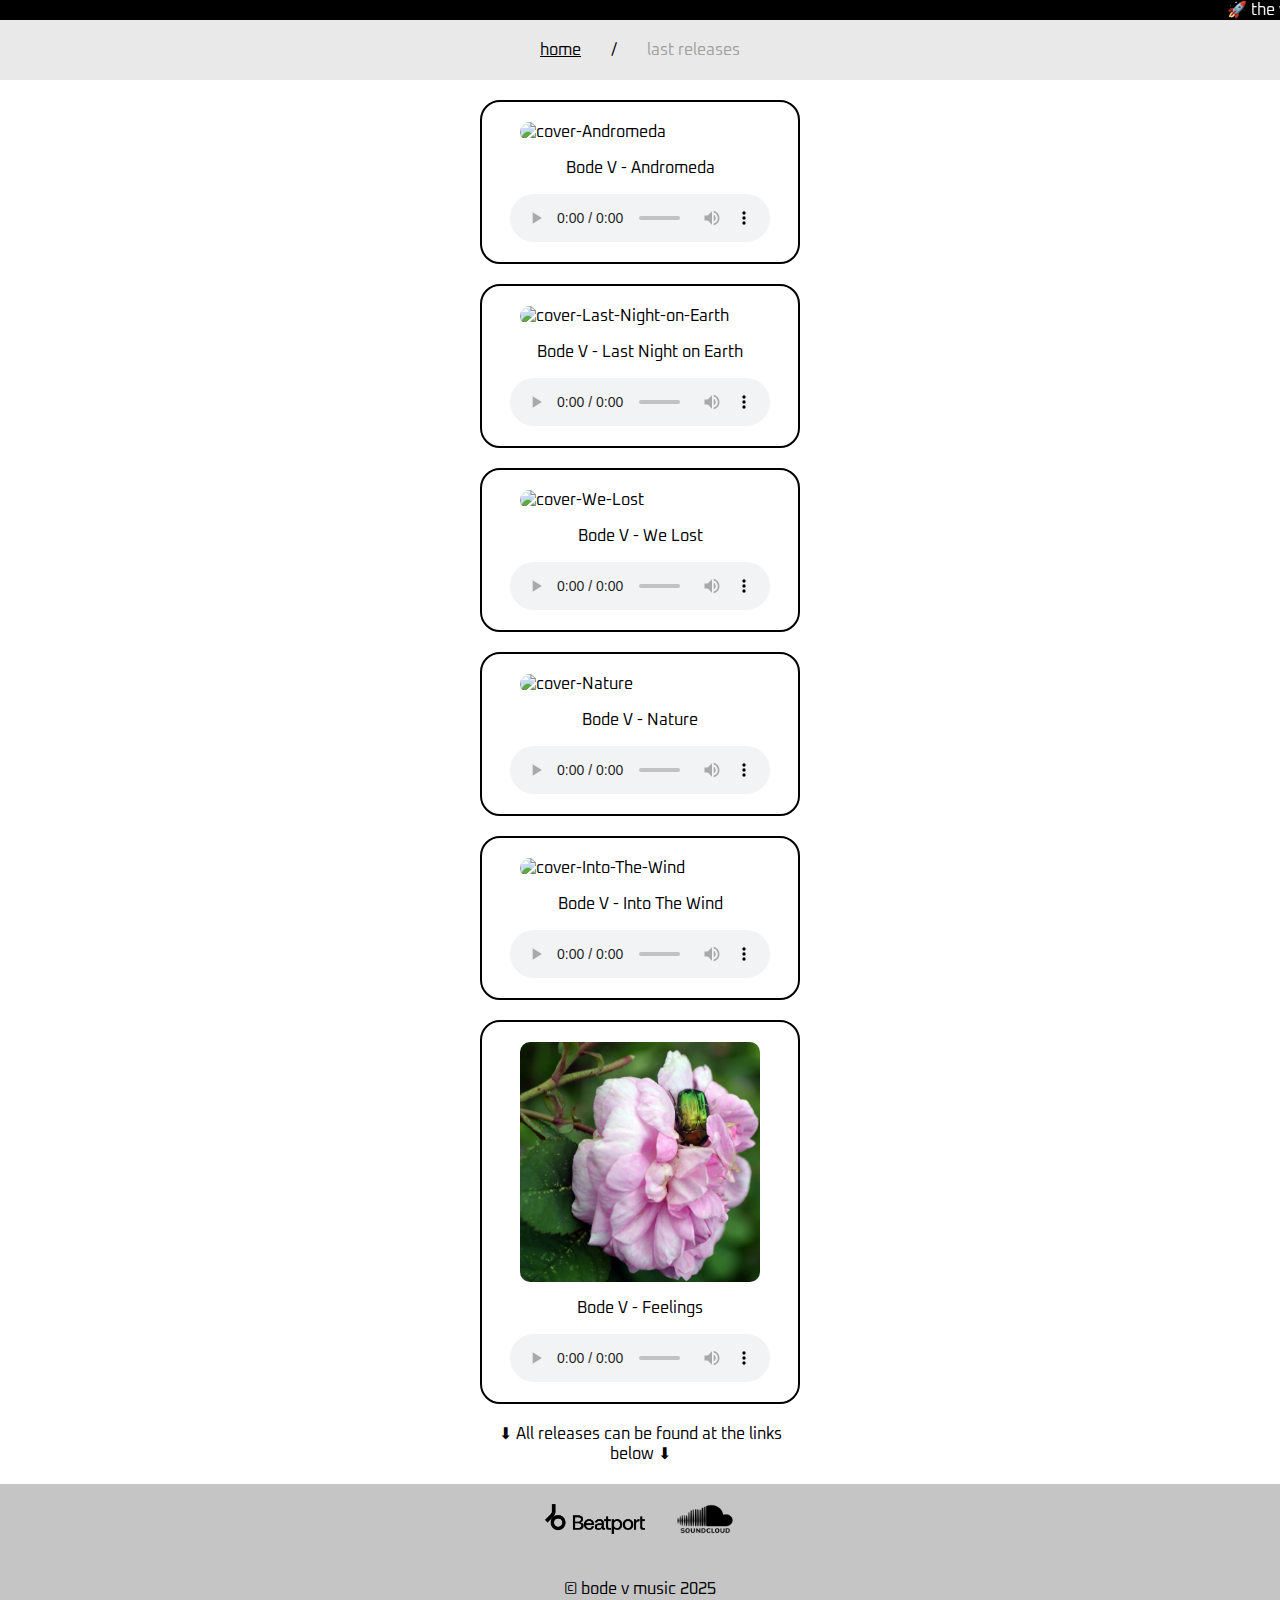
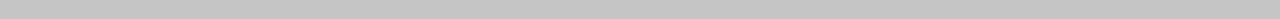
==== releases.html @ 2542f3e3 "add new design for releases and add new svg logo start" ====
<!DOCTYPE html>
<html lang="en">
  <head>
    <meta charset="UTF-8" />
    <meta
      name="viewport"
      content="width=device-width, initial-scale=1.0, maximum-scale=1.0, user-scalable=0"
    />
 

<link rel="preconnect" href="https://fonts.googleapis.com">
<link rel="preconnect" href="https://fonts.gstatic.com" crossorigin>
<link href="https://fonts.googleapis.com/css2?family=Oxanium:wght@200..800&display=swap" rel="stylesheet">


    <link rel="stylesheet" href="./styles.css" />

    <title>bode v releases</title>
    <link rel="icon" type="image/x-icon" href="./img/earth.png">
  </head>

  <body>
    <header>
      <div class="banner"><marquee>&#128640; the website is under construction</marquee></div>
      <div class="header-container">
        <nav class="header-nav">
      </div>
      <ul class="link-menu">
 <li><a class="link-return" href="./index.html">home</a></li> /
        <li><a class="link-end" href="#">last releases</a></li>
  
      </ul>
      </nav>
    </header>

    <main class="home-releases">
        <div class="container-releases">
           
             </div>
 <div class="releases">

<ul>
<li>

    <article class="list-releases">
     <img class="img-cover" src="./img/releases-cover/andromeda.jpg" alt="cover-Andromeda" width="240px height=240px"> 
       <p class="name">Bode V - Andromeda</p>
      <audio controls class="audio" >
  <source src="./music/Bode V - Andromeda (Original Mix).mp3">
</audio>
    </article>
</li>

     <li>
   <article class="list-releases">
     <img class="img-cover" src="./img/releases-cover/andromeda.jpg" alt="cover-Last-Night-on-Earth" width="240px height=240px"> 
       <p class="name">Bode V - Last Night on Earth</p>
      <audio controls class="audio">
  <source src="./music/Bode V - Last Night on Earth (Original Mix).mp3">
</audio>
    </article>
</li>

     <li>
     <article class="list-releases">
     <img class="img-cover" src="./img/releases-cover/we-lost.jpg" alt="cover-We-Lost" width="240px height=240px"> 
       <p class="name">Bode V - We Lost</p>
      <audio controls class="audio">
  <source src="./music/Bode V - We Lost (Original Mix).mp3">
</audio>
    </article>
</li>

 <li>
    <article class="list-releases">
     <img class="img-cover" src="./img/releases-cover/nature.jpg" alt="cover-Nature" width="240px height=240px"> 
       <p class="name">Bode V - Nature</p>
      <audio controls class="audio">
  <source src="./music/Bode V - Nature (Original Mix).mp3">
</audio>
    </article>
</li>

   <li>
 <article class="list-releases">
     <img class="img-cover" src="./img/releases-cover/nature.jpg" alt="cover-Into-The-Wind" width="240px height=240px"> 
       <p class="name">Bode V - Into The Wind</p>
      <audio controls class="audio">
  <source src="./music/Bode V - Into The Wind (Original Mix).mp3">
</audio>
    </article>
</li>

<li> 
  <article class="list-releases">
     <img class="img-cover" src="./img/releases-cover/feelings.jpg" alt="cover-Feelings" width="240px height=240px"> 
       <p class="name">Bode V - Feelings</p>
      <audio controls class="audio">
  <source src="./music/Bode V - Feelings (Original Mix).mp3">
</audio>
    </article>
  </li>

</ul>

<p class="inform-all-releases">&#11015; All releases can be found at the links below 	&#11015;</p>
</div>

 </div>
 
    </main>
    <footer class="container">
      <div>
      <div class="footer-container">
    
<div class="address-info">
<address class="footer-address">
<ul class="social-list">

  <li><a href="https://www.beatport.com/artist/bode-v/555385" target="_blank"> 
 <img class="footer-logo" width="100" height="30" src="./img/beatport-logo.png"  alt="beatport-logo">
  </a></li>

 <li><a href="https://soundcloud.com/bode_v" target="_blank"> 
 <img class="footer-logo" width="60" height="30"  src="./img/soundcloud-logo.png"  alt="soundcloud-logo">
  </a></li>
  </ul>
</address>
</div>
<div class="copyright">&copy; bode v music 2025 </div>


      </div>
      </div>
    </footer>
  </body>
</html>
---- styles.css ----
:root {

  --white-color: #ffffff;
  
}


body{
  font-family: "Oxanium", sans-serif;
    font-optical-sizing: auto;
    font-weight: weight;
    font-style: normal;
    margin: 0;


   
  
}

.banner{
  background-color: black;
  color: white;
display: flex;
  align-items: center;
  justify-content: center
}



 
a{
text-decoration: none;
color: black;
}

ul{
list-style-type: none;
padding: 0;
margin: 0;
 
}



/*header*/


.link-menu{
  padding: 20px 10px;
display: flex;
  justify-content: center;
  gap: 30px;
  background-color: rgb(233, 233, 233);
}



.link{
  border: 1px solid;
padding: 5px 15px;
border-radius: 8px;
}

.link:hover {
  transition: 0.3s;
border-color: rgb(255, 0, 0);
}


.link-end{
  color: rgb(160, 160, 160);
}

.link-return {
  text-decoration: underline;
}


.link-return:hover{
    transition: 0.3s;
    text-decoration: underline;
      color: red;
}


/*header*/


/*main*/
.home{

  height: 1000px;
 background-image: url("./img/background.jpg");
 background-size: cover;

  display: flex;
    justify-content: center;
    align-items: center;
}


.home-releases {

  display: flex;
  justify-content: center;


}


 .title {
   margin: 0;
  font-size: 90px;
      color: var(--white-color);
 }

.title:hover{
  color: red;
}





/*main*/


/*releases*/

.releases{
    
  width: 360px;
}
 


.list-releases{
  padding-top: 20px;
  padding-bottom: 20px;
 border: 2px solid rgb(0, 0, 0);
 border-radius: 20px;
margin: 20px 20px;
transition: 1s;


}

.list-releases:hover {
  transform: scale(1.02);
  transition: 1s;
  
}

.name{
  color: rgb(0, 0, 0);
  text-align: center;
}

.img-cover{
  border-radius: 10px;
  margin: auto;
    display: block;
   
}

.audio{
margin: auto;
  display: block;
width: 260px;
  height: 48px;

}


.inform-all-releases{
  margin: 20px;
  text-align: center;
}

/*releases*/


/*footer*/

.footer-container{
  background-color: rgb(197, 197, 197);

}

.footer-menu{
display: flex;
  justify-content: center;
    gap: 30px;
    padding: 20px 10px;
    }



.social-list{
  display: flex;
    justify-content: center;
    gap: 30px;
    padding: 20px 10px;
}


.social-logo {
  fill: rgb(0, 0, 0);
  transition: 1.05s;
}

.social-logo:hover {
  fill: rgb(33, 182, 58);
  scale: 1.14;
  transition: 1.05s;
}


.copyright{
    display: flex;
      justify-content: center;
      padding: 20px 10px;
      font-size: 16px;
}

/*footer*/
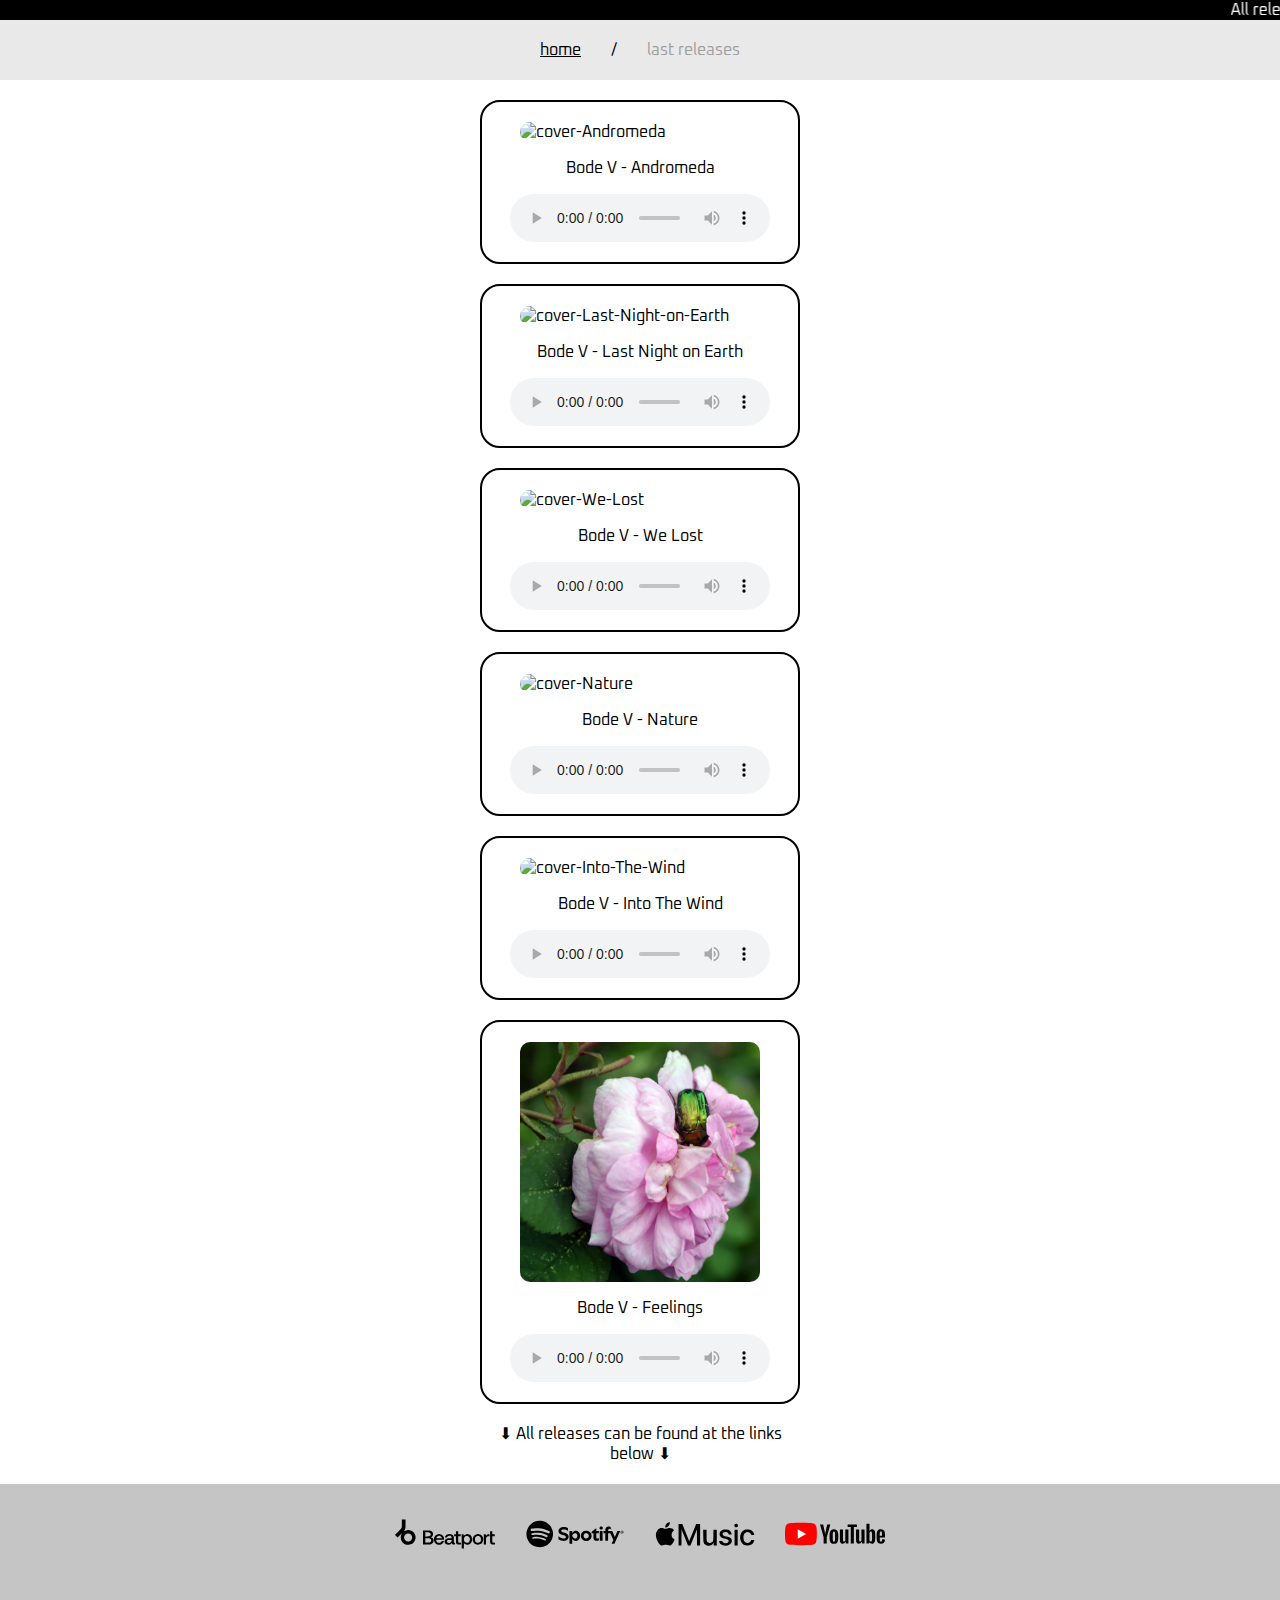
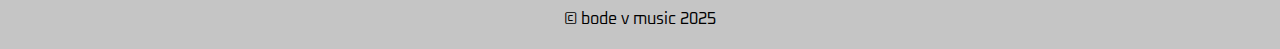
==== commit 1782451f: "work with validation" ====
--- a/releases.html
+++ b/releases.html
@@ -6,132 +6,212 @@
       name="viewport"
       content="width=device-width, initial-scale=1.0, maximum-scale=1.0, user-scalable=0"
     />
- 
-
-<link rel="preconnect" href="https://fonts.googleapis.com">
-<link rel="preconnect" href="https://fonts.gstatic.com" crossorigin>
-<link href="https://fonts.googleapis.com/css2?family=Oxanium:wght@200..800&display=swap" rel="stylesheet">
-
+
+    <link rel="preconnect" href="https://fonts.googleapis.com" />
+    <link rel="preconnect" href="https://fonts.gstatic.com" crossorigin />
+    <link
+      href="https://fonts.googleapis.com/css2?family=Oxanium:wght@200..800&display=swap"
+      rel="stylesheet"
+    />
 
     <link rel="stylesheet" href="./styles.css" />
 
     <title>bode v releases</title>
-    <link rel="icon" type="image/x-icon" href="./img/earth.png">
+    <link rel="icon" type="image/x-icon" href="./img/browser-image.jpg" />
   </head>
 
   <body>
     <header>
-      <div class="banner"><marquee>&#128640; the website is under construction</marquee></div>
+      <div class="banner">
+        <marquee>All releases can be found at the links below</marquee>
+      </div>
       <div class="header-container">
         <nav class="header-nav">
-      </div>
-      <ul class="link-menu">
- <li><a class="link-return" href="./index.html">home</a></li> /
-        <li><a class="link-end" href="#">last releases</a></li>
-  
-      </ul>
-      </nav>
+          <ul class="link-menu">
+            <li><a class="link-return" href="./index.html">home</a></li>
+            /
+            <li><a class="link-end" href="#">last releases</a></li>
+          </ul>
+        </nav>
+      </div>
     </header>
 
     <main class="home-releases">
-        <div class="container-releases">
-           
-             </div>
- <div class="releases">
-
-<ul>
-<li>
-
-    <article class="list-releases">
-     <img class="img-cover" src="./img/releases-cover/andromeda.jpg" alt="cover-Andromeda" width="240px height=240px"> 
-       <p class="name">Bode V - Andromeda</p>
-      <audio controls class="audio" >
-  <source src="./music/Bode V - Andromeda (Original Mix).mp3">
-</audio>
-    </article>
-</li>
-
-     <li>
-   <article class="list-releases">
-     <img class="img-cover" src="./img/releases-cover/andromeda.jpg" alt="cover-Last-Night-on-Earth" width="240px height=240px"> 
-       <p class="name">Bode V - Last Night on Earth</p>
-      <audio controls class="audio">
-  <source src="./music/Bode V - Last Night on Earth (Original Mix).mp3">
-</audio>
-    </article>
-</li>
-
-     <li>
-     <article class="list-releases">
-     <img class="img-cover" src="./img/releases-cover/we-lost.jpg" alt="cover-We-Lost" width="240px height=240px"> 
-       <p class="name">Bode V - We Lost</p>
-      <audio controls class="audio">
-  <source src="./music/Bode V - We Lost (Original Mix).mp3">
-</audio>
-    </article>
-</li>
-
- <li>
-    <article class="list-releases">
-     <img class="img-cover" src="./img/releases-cover/nature.jpg" alt="cover-Nature" width="240px height=240px"> 
-       <p class="name">Bode V - Nature</p>
-      <audio controls class="audio">
-  <source src="./music/Bode V - Nature (Original Mix).mp3">
-</audio>
-    </article>
-</li>
-
-   <li>
- <article class="list-releases">
-     <img class="img-cover" src="./img/releases-cover/nature.jpg" alt="cover-Into-The-Wind" width="240px height=240px"> 
-       <p class="name">Bode V - Into The Wind</p>
-      <audio controls class="audio">
-  <source src="./music/Bode V - Into The Wind (Original Mix).mp3">
-</audio>
-    </article>
-</li>
-
-<li> 
-  <article class="list-releases">
-     <img class="img-cover" src="./img/releases-cover/feelings.jpg" alt="cover-Feelings" width="240px height=240px"> 
-       <p class="name">Bode V - Feelings</p>
-      <audio controls class="audio">
-  <source src="./music/Bode V - Feelings (Original Mix).mp3">
-</audio>
-    </article>
-  </li>
-
-</ul>
-
-<p class="inform-all-releases">&#11015; All releases can be found at the links below 	&#11015;</p>
-</div>
-
- </div>
- 
+      <div class="container-releases">
+        <div class="releases">
+          <ul class="all-releases">
+            <li>
+              <article class="list-releases">
+                <img
+                  class="img-cover"
+                  src="./img/releases-cover/andromeda.jpg"
+                  alt="cover-Andromeda"
+                  width="240px height=240px"
+                />
+                <p class="name">Bode V - Andromeda</p>
+                <audio controls class="audio">
+                  <source src="./music/Bode V - Andromeda (Original Mix).mp3" />
+                </audio>
+              </article>
+            </li>
+
+            <li>
+              <article class="list-releases">
+                <img
+                  class="img-cover"
+                  src="./img/releases-cover/andromeda.jpg"
+                  alt="cover-Last-Night-on-Earth"
+                  width="240px height=240px"
+                />
+                <p class="name">Bode V - Last Night on Earth</p>
+                <audio controls class="audio">
+                  <source
+                    src="./music/Bode V - Last Night on Earth (Original Mix).mp3"
+                  />
+                </audio>
+              </article>
+            </li>
+
+            <li>
+              <article class="list-releases">
+                <img
+                  class="img-cover"
+                  src="./img/releases-cover/we-lost.jpg"
+                  alt="cover-We-Lost"
+                  width="240px height=240px"
+                />
+                <p class="name">Bode V - We Lost</p>
+                <audio controls class="audio">
+                  <source src="./music/Bode V - We Lost (Original Mix).mp3" />
+                </audio>
+              </article>
+            </li>
+
+            <li>
+              <article class="list-releases">
+                <img
+                  class="img-cover"
+                  src="./img/releases-cover/nature.jpg"
+                  alt="cover-Nature"
+                  width="240px height=240px"
+                />
+                <p class="name">Bode V - Nature</p>
+                <audio controls class="audio">
+                  <source src="./music/Bode V - Nature (Original Mix).mp3" />
+                </audio>
+              </article>
+            </li>
+
+            <li>
+              <article class="list-releases">
+                <img
+                  class="img-cover"
+                  src="./img/releases-cover/nature.jpg"
+                  alt="cover-Into-The-Wind"
+                  width="240px height=240px"
+                />
+                <p class="name">Bode V - Into The Wind</p>
+                <audio controls class="audio">
+                  <source
+                    src="./music/Bode V - Into The Wind (Original Mix).mp3"
+                  />
+                </audio>
+              </article>
+            </li>
+
+            <li>
+              <article class="list-releases">
+                <img
+                  class="img-cover"
+                  src="./img/releases-cover/feelings.jpg"
+                  alt="cover-Feelings"
+                  width="240px height=240px"
+                />
+                <p class="name">Bode V - Feelings</p>
+                <audio controls class="audio">
+                  <source src="./music/Bode V - Feelings (Original Mix).mp3" />
+                </audio>
+              </article>
+            </li>
+          </ul>
+
+          <p class="inform-all-releases">
+            &#11015; All releases can be found at the links below &#11015;
+          </p>
+        </div>
+      </div>
     </main>
     <footer class="container">
       <div>
-      <div class="footer-container">
-    
-<div class="address-info">
-<address class="footer-address">
-<ul class="social-list">
-
-  <li><a href="https://www.beatport.com/artist/bode-v/555385" target="_blank"> 
- <img class="footer-logo" width="100" height="30" src="./img/beatport-logo.png"  alt="beatport-logo">
-  </a></li>
-
- <li><a href="https://soundcloud.com/bode_v" target="_blank"> 
- <img class="footer-logo" width="60" height="30"  src="./img/soundcloud-logo.png"  alt="soundcloud-logo">
-  </a></li>
-  </ul>
-</address>
-</div>
-<div class="copyright">&copy; bode v music 2025 </div>
-
-
-      </div>
+        <div class="footer-container">
+          <div class="address-info">
+            <address class="footer-address">
+              <ul class="social-list">
+                <li>
+                  <a
+                    href="https://www.beatport.com/label/bode-v-music/121439"
+                    target="_blank"
+                  >
+                    <svg
+                      class="social-logo hover-beatport"
+                      width="160"
+                      height="60"
+                    >
+                      <use xlink:href="sprite.svg#beatport"></use>
+                    </svg>
+                  </a>
+                </li>
+
+                <li>
+                  <a
+                    href="https://open.spotify.com/artist/6J8pa9NNshJ0paSWUyrJ9d"
+                    target="_blank"
+                  >
+                    <svg
+                      class="social-logo hover-spotify"
+                      width="160"
+                      height="60"
+                    >
+                      <use xlink:href="sprite.svg#spotify"></use>
+                    </svg>
+                  </a>
+                </li>
+
+                <li>
+                  <a
+                    href="https://music.apple.com/us/artist/bode-v/1117199914"
+                    target="_blank"
+                  >
+                    <svg
+                      class="social-logo hover-apple"
+                      width="160"
+                      height="60"
+                    >
+                      <use xlink:href="sprite.svg#apple"></use>
+                    </svg>
+                  </a>
+                </li>
+
+                <li>
+                  <a
+                    href="https://www.youtube.com/channel/UCixakkeinWqcNjjsathqm-Q"
+                    target="_blank"
+                  >
+                    <svg
+                      class="social-logo hover-youtube"
+                      width="160"
+                      height="60"
+                    >
+                      <use xlink:href="sprite.svg#youtube"></use>
+                    </svg>
+                  </a>
+                </li>
+              </ul>
+            </address>
+          </div>
+          <div class="copyright">&copy; bode v music 2025</div>
+        </div>
       </div>
     </footer>
   </body>
-</html>+</html>
--- a/styles.css
+++ b/styles.css
@@ -205,12 +205,13 @@
 
 
 .social-logo {
+ width: 100px;
   fill: rgb(0, 0, 0);
   transition: 1.05s;
 }
 
 .social-logo:hover {
-  fill: rgb(33, 182, 58);
+  fill: rgb(33, 197, 0);
   scale: 1.14;
   transition: 1.05s;
 }
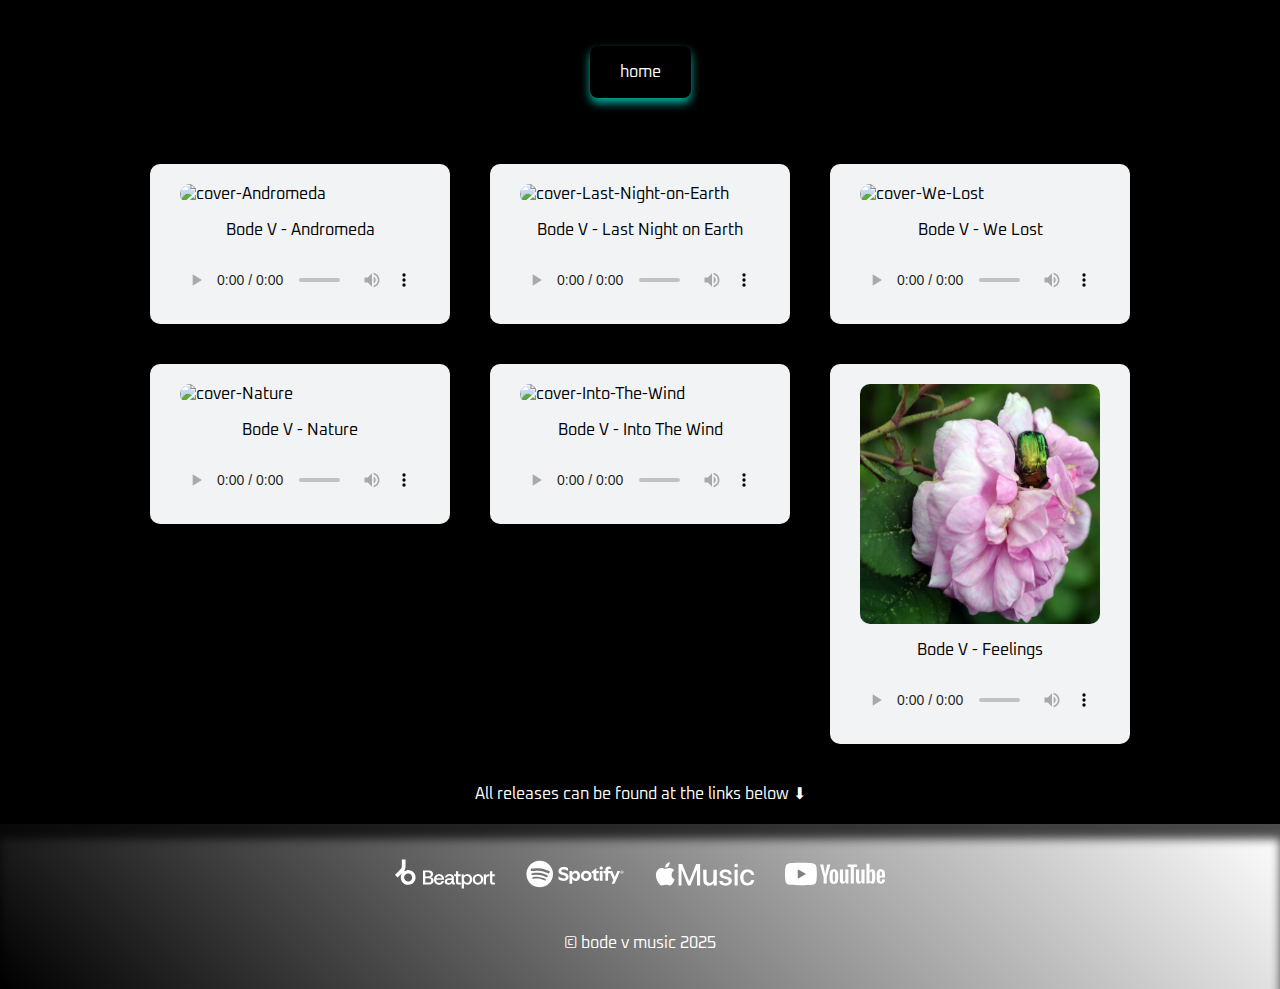
==== commit 0cdda0db: "edit design - cosmic" ====
--- a/releases.html
+++ b/releases.html
@@ -22,15 +22,10 @@
 
   <body>
     <header>
-      <div class="banner">
-        <marquee>All releases can be found at the links below</marquee>
-      </div>
       <div class="header-container">
         <nav class="header-nav">
-          <ul class="link-menu">
-            <li><a class="link-return" href="./index.html">home</a></li>
-            /
-            <li><a class="link-end" href="#">last releases</a></li>
+          <ul class="link-menu releases-header">
+            <a class="link home-border" href="./index.html">home</a>
           </ul>
         </nav>
       </div>
@@ -136,7 +131,7 @@
           </ul>
 
           <p class="inform-all-releases">
-            &#11015; All releases can be found at the links below &#11015;
+            All releases can be found at the links below &#11015;
           </p>
         </div>
       </div>
--- a/styles.css
+++ b/styles.css
@@ -1,229 +1,354 @@
 :root {
-
   --white-color: #ffffff;
-  
-}
-
-
-body{
+  --black-color: #000000;
+  --youtube-color: #ff0000;
+  --apple-color: rgb(251, 63, 89);
+  --spotify-color: rgb(30, 215, 96);
+  --beatport-color: rgb(1, 255, 149);
+  --gray-color: rgb(160, 160, 160);
+  --title-hover-color: rgba(0, 0, 0, 0.7);
+  --light-green-hover-color: #bbfab7;
+  --gradient-gray-color: #656965;
+  --gradient-green-color: #3e5536;
+} 
+
+body {
   font-family: "Oxanium", sans-serif;
-    font-optical-sizing: auto;
-    font-weight: weight;
-    font-style: normal;
-    margin: 0;
-
-
-   
-  
-}
-
-.banner{
-  background-color: black;
-  color: white;
-display: flex;
+  font-optical-sizing: auto;
+  font-weight: weight;
+  font-style: normal;
+  margin: 0;
+}
+
+
+
+a {
+  text-decoration: none;
+  color: var(--white-color);
+}
+
+ul {
+  list-style-type: none;
+  padding: 0;
+  margin: 0;
+}
+
+/*header*/
+
+
+
+
+
+.link-menu {
+ 
+  padding: 70px 10px;
+  display: flex;
+  justify-content: center;
   align-items: center;
-  justify-content: center
-}
-
-
-
- 
-a{
-text-decoration: none;
-color: black;
-}
-
-ul{
-list-style-type: none;
-padding: 0;
-margin: 0;
- 
-}
-
-
-
-/*header*/
-
-
-.link-menu{
-  padding: 20px 10px;
-display: flex;
-  justify-content: center;
   gap: 30px;
-  background-color: rgb(233, 233, 233);
-}
-
-
-
-.link{
-  border: 1px solid;
-padding: 5px 15px;
-border-radius: 8px;
-}
-
-.link:hover {
-  transition: 0.3s;
-border-color: rgb(255, 0, 0);
-}
-
-
-.link-end{
-  color: rgb(160, 160, 160);
-}
-
-.link-return {
-  text-decoration: underline;
-}
-
-
-.link-return:hover{
-    transition: 0.3s;
-    text-decoration: underline;
-      color: red;
-}
-
-
-/*header*/
-
-
-/*main*/
-.home{
-
-  height: 1000px;
- background-image: url("./img/background.jpg");
- background-size: cover;
-
-  display: flex;
+  background-image: url("./img/background.jpg");
+    background-size: cover;
+
+
+
+  @media (min-width: 769px) {
+    display: flex;
+      justify-content: center;
+      align-items: center;
+     height: 44px;
+      padding: 70px 10px;
+      
+      
+    }
+
+}
+
+
+.releases-header{
+  padding: 50px 5px;
+    display: flex;
     justify-content: center;
     align-items: center;
-}
-
+    gap: 30px;
+    background: black;
+   
+  
+  
+    @media (min-width: 769px) {
+      display: flex;
+      justify-content: center;
+      align-items: center;
+      height: 44px;
+      padding: 50px 10px;
+  
+  
+    }
+}
+
+.link {
+
+  padding: 8px 16px;
+  border-radius: 8px;
+  transition: 1.01s;
+  box-shadow: 0px 5px 10px 0px rgba(0, 255, 234, 0.7);
+
+
+  @media (min-width: 769px) {
+      display: flex;
+      justify-content: center;
+      align-items: center;
+      height: 44px;
+ 
+  padding: 4px 20px;
+    }
+
+}
+
+.link:hover {
+
+
+box-shadow: 0px 5px 10px 0px rgba(0, 0, 0, 0.7);
+transition: 1.01s;
+}
+
+.home-border{
+  padding: 8px 26px;
+    border-radius: 8px;
+    transition: 1.01s;
+    box-shadow: 0px 5px 10px 0px rgba(0, 255, 234, 0.7);
+  
+  
+    @media (min-width: 769px) {
+      display: flex;
+      justify-content: center;
+      align-items: center;
+      height: 44px;
+  
+      padding: 4px 30px;
+    }
+}
+
+/*header*/
+
+/*main*/
+.home {
+  height: 500px;
+  background-image: url("./img/background.jpg");
+  background-size: cover;
+
+  display: flex;
+  justify-content: center;
+  align-items: center;
+}
 
 .home-releases {
-
-  display: flex;
-  justify-content: center;
-
-
-}
-
-
- .title {
-   margin: 0;
+background: black;
+  display: flex;
+  justify-content: center;
+
+ 
+  
+
+}
+
+.title {
+  margin: 0;
   font-size: 90px;
-      color: var(--white-color);
- }
-
-.title:hover{
-  color: red;
-}
-
-
-
-
+  color: var(--white-color);
+  transition: 1.1s;
+ 
+}
+
+.title:hover {
+  color: var(--title-hover-color);
+  transition: 1.1s;
+}
 
 /*main*/
 
-
 /*releases*/
 
-.releases{
-    
-  width: 360px;
-}
- 
-
-
-.list-releases{
+
+
+
+
+
+.all-releases{
+
+
+    @media (min-width: 376px) {
+        display: flex;
+        flex-wrap: wrap;
+    justify-content: center;
+    max-width: 1200px;
+      }
+}
+
+
+
+
+.list-releases {
   padding-top: 20px;
   padding-bottom: 20px;
- border: 2px solid rgb(0, 0, 0);
- border-radius: 20px;
-margin: 20px 20px;
-transition: 1s;
-
+background-color: #f2f3f5;
+  border-radius: 14px;
+  margin: 20px 20px;
+  transition: 1s;
+
+
+
+  @media (min-width: 376px) {
+  
+      padding-top: 20px;
+        padding-bottom: 20px;
+        padding-left: 20px;
+        padding-right: 20px;
+       
+        border-radius: 10px;
+        margin: 20px 20px;
+        transition: 1s;
+    }
 
 }
 
 .list-releases:hover {
-  transform: scale(1.02);
+  transform: scale(1.03);
   transition: 1s;
-  
-}
-
-.name{
-  color: rgb(0, 0, 0);
+box-shadow: inset 0px -392px 90px 0px rgba(0, 0, 0, 0.7);
+}
+
+.name {
+  font-size: 16px;
+  color: var(--black-color);
   text-align: center;
 }
 
-.img-cover{
+.img-cover {
   border-radius: 10px;
   margin: auto;
-    display: block;
-   
-}
-
-.audio{
-margin: auto;
   display: block;
-width: 260px;
+}
+
+.audio {
+  margin: auto;
+  display: block;
+  width: 260px;
   height: 48px;
-
-}
-
-
-.inform-all-releases{
+}
+
+.inform-all-releases {
+  color: var(--white-color);
   margin: 20px;
   text-align: center;
 }
 
 /*releases*/
 
-
 /*footer*/
 
-.footer-container{
-  background-color: rgb(197, 197, 197);
-
-}
-
-.footer-menu{
+
+
+.footer-container {
+  background: linear-gradient(45deg, var(--black-color), var(--white-color));
+
+ 
+box-shadow: inset 0px 15px 10px 0px rgba(0, 0, 0, 0.7);
+
+}
+
+.footer-menu {
+  display: flex;
+  justify-content: center;
+  gap: 30px;
+  padding-top: 36px;
+
+  @media (min-width: 769px) {
+    padding-top: 16px;
+    }
+
+}
+
+.address-info {
+  display: flex;
+  justify-content: center;
+
+
+
+}
+
+.social-list {
+  gap: 30px;
+  padding: 20px 10px;
+
+@media (min-width: 426px) {
 display: flex;
-  justify-content: center;
-    gap: 30px;
-    padding: 20px 10px;
-    }
-
-
-
-.social-list{
-  display: flex;
-    justify-content: center;
-    gap: 30px;
-    padding: 20px 10px;
+  flex-wrap: wrap;
+justify-content: space-between;
+max-width: 300px;
+ 
+  }
+
+    @media (min-width: 769px) {
+      display: flex;
+flex-wrap: nowrap;
+justify-content: center;
+
+    }
+
+}
+
+.footer-button {
+box-shadow: 0px 5px 10px 0px rgba(0, 0, 0, 0.7);
+  margin-top: 20px;
+}
+
+.footer-button:hover {
+
+  margin-top: 20px;
+  box-shadow: 0px 5px 10px 0px rgba(0, 255, 234, 0.7);
 }
 
 
 .social-logo {
- width: 100px;
-  fill: rgb(0, 0, 0);
+  width: 100px;
+  fill: var(--white-color);
   transition: 1.05s;
+
+
 }
 
 .social-logo:hover {
-  fill: rgb(33, 197, 0);
   scale: 1.14;
   transition: 1.05s;
 }
 
-
-.copyright{
-    display: flex;
-      justify-content: center;
-      padding: 20px 10px;
-      font-size: 16px;
+.hover-beatport:hover {
+  fill: var(--beatport-color);
+}
+
+.hover-spotify:hover {
+  fill: var(--spotify-color);
+}
+
+.hover-apple:hover {
+  fill: var(--apple-color);
+}
+
+.hover-youtube:hover {
+  fill: var(--youtube-color);
+}
+
+.hover-youtube:hover {
+  fill: var(--youtube-color);
+}
+
+.copyright {
+  color: var(--white-color);
+  display: flex;
+  justify-content: center;
+  padding-top: 4px;
+  padding-bottom: 36px;
+  font-size: 16px;
 }
 
 /*footer*/
-
-
